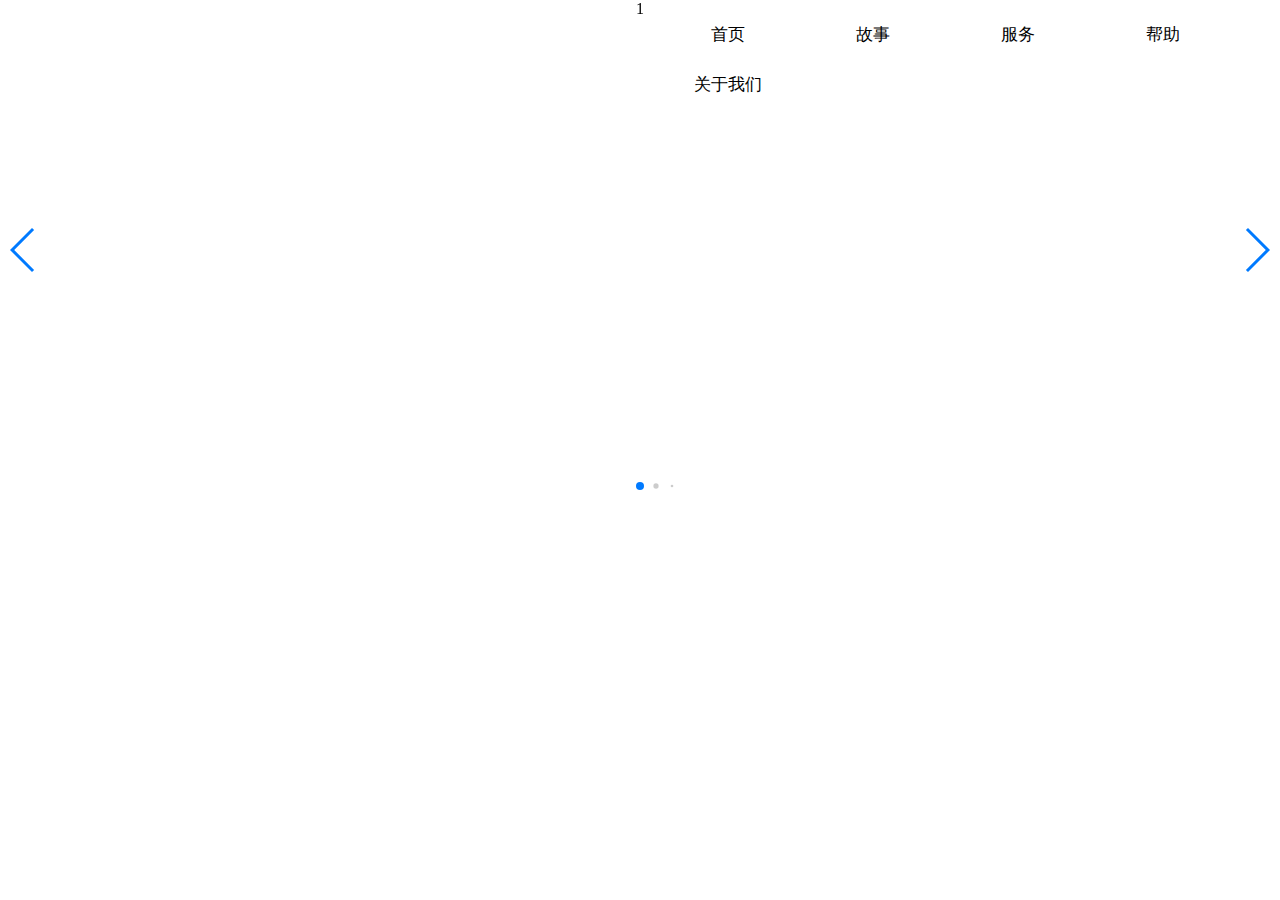
==== src/index.html @ b8aff645 "aaaaaa" ====
<!DOCTYPE html>
<html lang="en">
<head>
    <meta charset="UTF-8">
    <title>wang_website</title>
    <link rel="stylesheet" href="static/swiper/css/swiper.min.css">

    <link rel="icon" href="static/images/favicon.jpg">
    <link rel="stylesheet" href="static/css/style.css">
</head>
<body>
    <div id="head" class="head">
        <div class="swiper-container head-images">
            <div class="swiper-wrapper">
                <div class="swiper-slide">1</div><!-- <img src="static/images/head/1.jpg">-->
                <div class="swiper-slide">2</div>
                <div class="swiper-slide">3</div>
            </div>
            <div class="swiper-pagination swiper-pagination-bullets"></div>
            <div class="swiper-button-next" tabindex="0" role="button" aria-label="Next slide" aria-disabled="false"></div>
            <div class="swiper-button-prev" tabindex="0" role="button" aria-label="Previous slide" aria-disabled="false"></div>
        </div>
        <div class="nav">
            <ul>
                <li><i class="fa">&#xe616;</i>首页</li>
                <li><i class="fa">&#xe660;</i>故事</li>
                <li><i class="fa">&#xe624;</i>服务</li>
                <li><i class="fa">&#xe602;</i>帮助</li>
                <li><i class="fa">&#xe655;</i>关于我们</li>
            </ul>
        </div>
        <div class="info"></div>
    </div>
</body>
<script src="static/jquery-3.4.1.min.js"></script>
<script src="static/swiper/js/swiper.min.js"></script>
<script src="script/index.js"></script>
</html>
---- src/static/css/style.css ----
@font-face {
  font-family: 'fa';
  /* project id 1285444 */
  src: url('//at.alicdn.com/t/font_1285444_aw4x4y1u1s.eot');
  src: url('//at.alicdn.com/t/font_1285444_aw4x4y1u1s.eot?#iefix') format('embedded-opentype'), url('//at.alicdn.com/t/font_1285444_aw4x4y1u1s.woff2') format('woff2'), url('//at.alicdn.com/t/font_1285444_aw4x4y1u1s.woff') format('woff'), url('//at.alicdn.com/t/font_1285444_aw4x4y1u1s.ttf') format('truetype'), url('//at.alicdn.com/t/font_1285444_aw4x4y1u1s.svg#iconfont') format('svg');
}
.fa {
  font-family: fa;
  display: inline-block;
  width: 30px;
}
* {
  margin: 0;
  padding: 0;
}
#head {
  width: 100%;
  height: 500px;
  text-align: center;
  cursor: pointer;
}
#head .head-images {
  width: 100%;
  height: inherit;
}
#head .head-images img {
  width: 100%;
  height: inherit;
}
#head .nav {
  position: absolute;
  width: 50%;
  height: 55px;
  top: 10px;
  right: 0;
  background-color: white;
  line-height: 50px;
}
#head .nav ul {
  list-style: none;
  width: 100%;
}
#head .nav ul li {
  font-size: 17px;
  width: 145px;
  float: left;
}
#head .nav ul li:hover {
  font-size: 20px;
}
.box1 {
  width: 500px;
  height: 300px;
  border: 1px solid #ccc;
  margin: 100px auto;
  padding: 5px;
}
.box1 .head-inner {
  position: relative;
  width: 500px;
  height: 300px;
  overflow: hidden;
}
.box1 .head-inner ul {
  position: absolute;
  list-style: none;
  width: 1000%;
  left: 0;
  top: 0;
}
.box1 .head-inner ul li {
  float: left;
}
.box1 .head-inner ul li img {
  width: 500px;
  height: 300px;
}
.box1 .head-inner ol {
  position: absolute;
  height: 20px;
  right: 20px;
  bottom: 20px;
  text-align: center;
  padding: 5px;
}
.box1 .head-inner ol .current {
  background-color: red;
}
.box1 .head-inner ol li {
  display: inline-block;
  width: 20px;
  height: 20px;
  line-height: 20px;
  background-color: #fff;
  margin: 5px;
  cursor: pointer;
}
.box1 .head-inner .head-arr span {
  width: 50px;
  height: 50px;
  position: absolute;
  font-weight: bold;
  font-family: '黑体';
  font-size: 30px;
  top: 50%;
  left: 5px;
  background: #fff;
  margin-top: -20px;
  text-align: center;
  line-height: 50px;
  color: #000;
  opacity: 0.5;
}
.box1 .head-inner .head-arr .arr-left {
  right: 5px;
  left: auto;
}
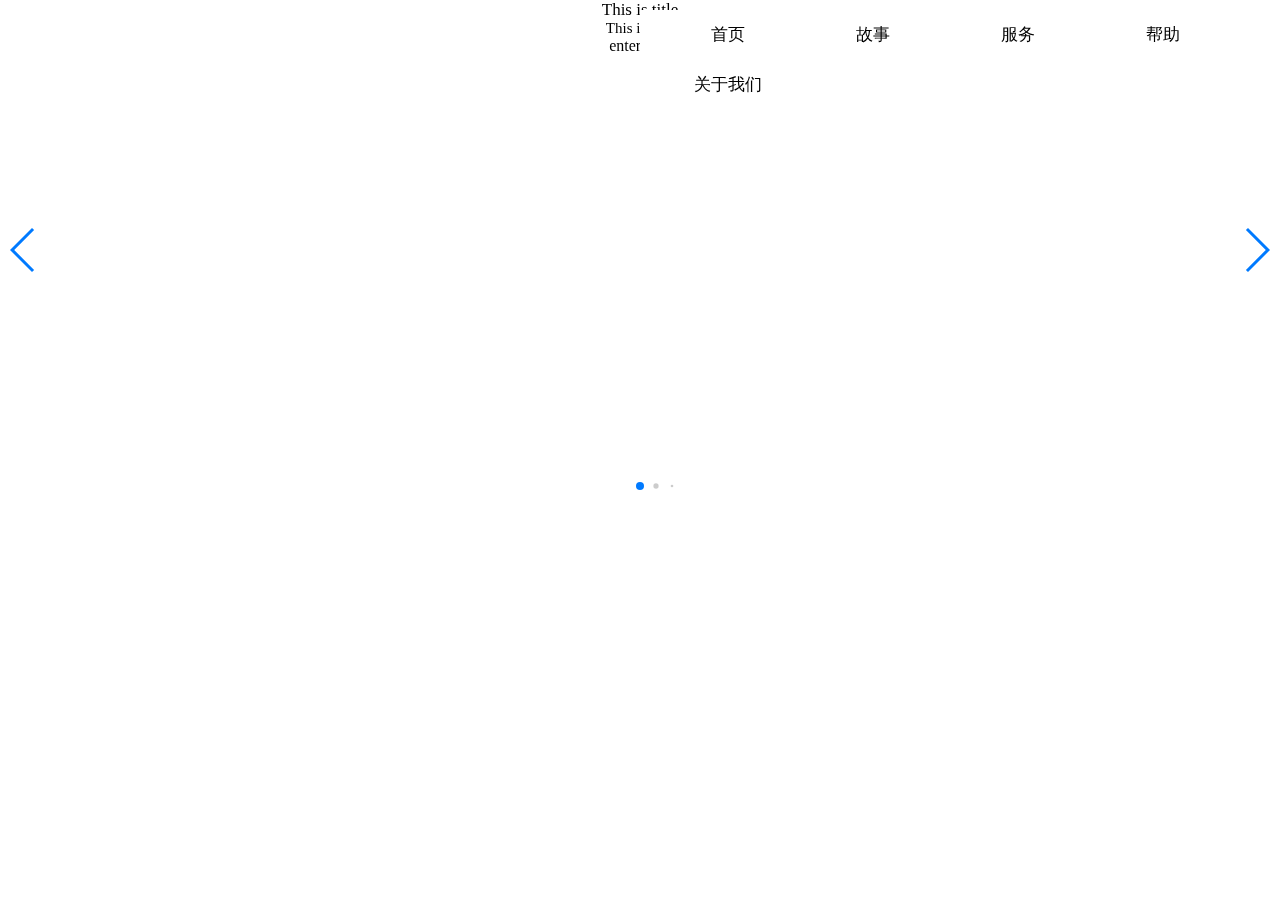
==== commit 98dfff36: "aaaaaa" ====
--- a/src/index.html
+++ b/src/index.html
@@ -12,7 +12,13 @@
     <div id="head" class="head">
         <div class="swiper-container head-images">
             <div class="swiper-wrapper">
-                <div class="swiper-slide">1</div><!-- <img src="static/images/head/1.jpg">-->
+                <div class="swiper-slide">
+                    <div class="img-info">
+                        <div class="title">This is title</div>
+                        <div class="info">This is info</div>
+                        <div class="button">enter info</div>
+                    </div>
+                </div><!-- <img src="static/images/head/1.jpg">-->
                 <div class="swiper-slide">2</div>
                 <div class="swiper-slide">3</div>
             </div>
@@ -22,14 +28,13 @@
         </div>
         <div class="nav">
             <ul>
-                <li><i class="fa">&#xe616;</i>首页</li>
-                <li><i class="fa">&#xe660;</i>故事</li>
-                <li><i class="fa">&#xe624;</i>服务</li>
-                <li><i class="fa">&#xe602;</i>帮助</li>
-                <li><i class="fa">&#xe655;</i>关于我们</li>
+                <li><i class="fa">&#xe616;</i><a href="index.html">首页</a></li>
+                <li><i class="fa">&#xe660;</i><a href="index.html">故事</a></li>
+                <li><i class="fa">&#xe624;</i><a href="index.html">服务</a></li>
+                <li><i class="fa">&#xe602;</i><a href="index.html">帮助</a></li>
+                <li><i class="fa">&#xe655;</i><a href="index.html">关于我们</a></li>
             </ul>
         </div>
-        <div class="info"></div>
     </div>
 </body>
 <script src="static/jquery-3.4.1.min.js"></script>
--- a/src/static/css/style.css
+++ b/src/static/css/style.css
@@ -13,6 +13,14 @@
   margin: 0;
   padding: 0;
 }
+@keyframes nav-hover {
+  from {
+    font-size: 17px;
+  }
+  to {
+    font-size: 20px;
+  }
+}
 #head {
   width: 100%;
   height: 500px;
@@ -22,10 +30,17 @@
 #head .head-images {
   width: 100%;
   height: inherit;
+  z-index: 1;
 }
 #head .head-images img {
   width: 100%;
   height: inherit;
+}
+#head .head-images .img-info .title {
+  font-size: 17px;
+}
+#head .head-images .img-info .info {
+  font-size: 15px;
 }
 #head .nav {
   position: absolute;
@@ -35,6 +50,7 @@
   right: 0;
   background-color: white;
   line-height: 50px;
+  z-index: 2;
 }
 #head .nav ul {
   list-style: none;
@@ -47,6 +63,11 @@
 }
 #head .nav ul li:hover {
   font-size: 20px;
+  animation: nav-hover 100ms linear;
+}
+#head .nav ul li a {
+  text-decoration: none;
+  color: black;
 }
 .box1 {
   width: 500px;
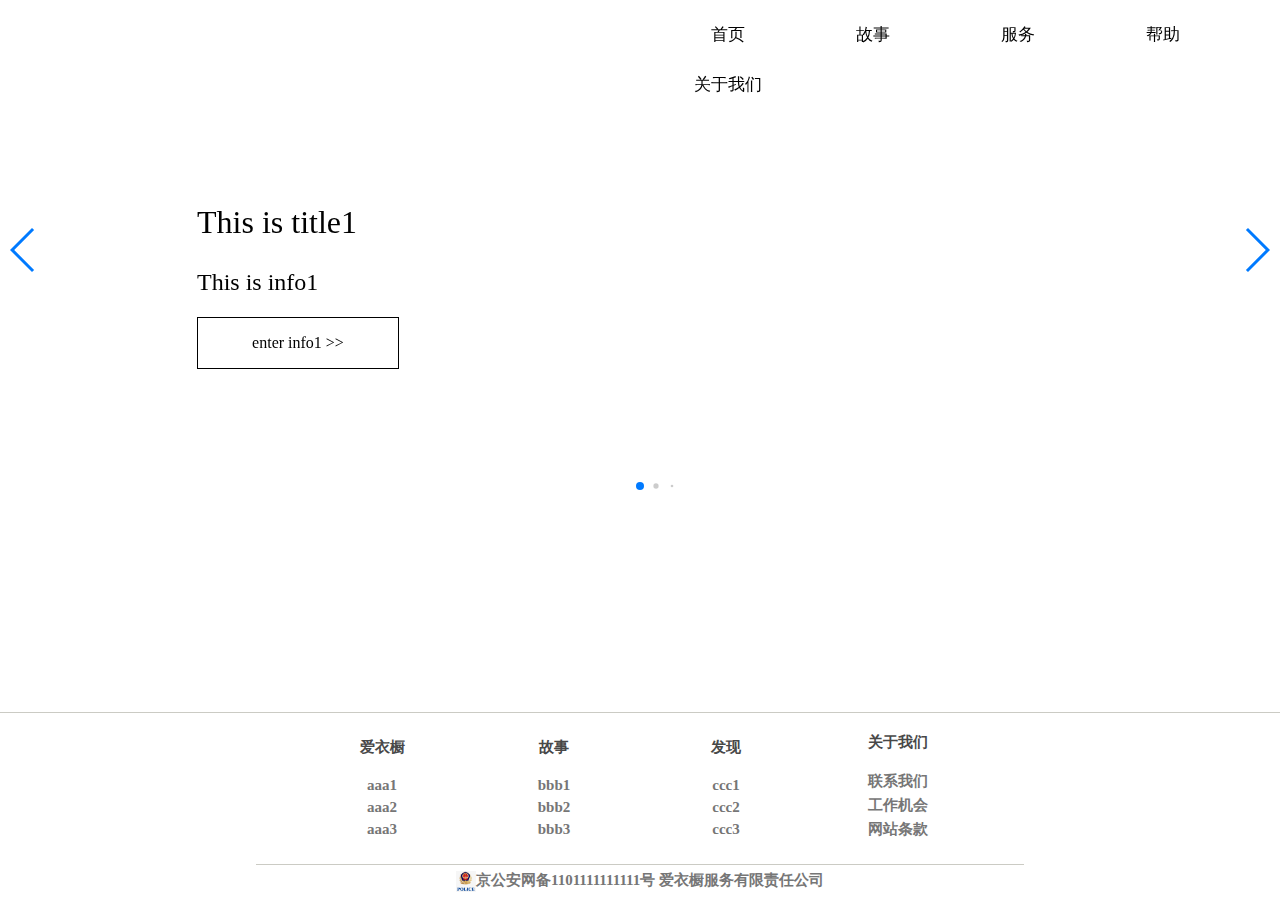
==== commit 3f1fc5fd: "aaaaaa" ====
--- a/src/index.html
+++ b/src/index.html
@@ -14,13 +14,31 @@
             <div class="swiper-wrapper">
                 <div class="swiper-slide">
                     <div class="img-info">
-                        <div class="title">This is title</div>
-                        <div class="info">This is info</div>
-                        <div class="button">enter info</div>
+                        <div class="title">This is title1</div>
+                        <div class="info">This is info1</div>
+                        <div class="button">
+                            <span>enter info1 >></span>
+                        </div>
                     </div>
                 </div><!-- <img src="static/images/head/1.jpg">-->
-                <div class="swiper-slide">2</div>
-                <div class="swiper-slide">3</div>
+                <div class="swiper-slide">
+                    <div class="img-info">
+                        <div class="title">This is title2</div>
+                        <div class="info">This is info2</div>
+                        <div class="button">
+                            <span>enter info2 >></span>
+                        </div>
+                    </div>
+                </div>
+                <div class="swiper-slide">
+                    <div class="img-info">
+                        <div class="title">This is title3</div>
+                        <div class="info">This is info3</div>
+                        <div class="button">
+                            <span>enter info3 >></span>
+                        </div>
+                    </div>
+                </div>
             </div>
             <div class="swiper-pagination swiper-pagination-bullets"></div>
             <div class="swiper-button-next" tabindex="0" role="button" aria-label="Next slide" aria-disabled="false"></div>
@@ -36,6 +54,48 @@
             </ul>
         </div>
     </div>
+    <div id="middle">
+
+    </div>
+    <div id="bottom">
+        <div class="context">
+            <div class="strip">
+                <span>爱衣橱</span>
+                <ul>
+                    <li>aaa1</li>
+                    <li>aaa2</li>
+                    <li>aaa3</li>
+                </ul>
+            </div>
+            <div class="strip">
+                <span>故事</span>
+                <ul>
+                    <li>bbb1</li>
+                    <li>bbb2</li>
+                    <li>bbb3</li>
+                </ul>
+            </div>
+            <div class="strip">
+                <span>发现</span>
+                <ul>
+                    <li>ccc1</li>
+                    <li>ccc2</li>
+                    <li>ccc3</li>
+                </ul>
+            </div>
+            <div class="strip">
+                <span>关于我们</span>
+                <ul>
+                    <li>联系我们</li>
+                    <li>工作机会</li>
+                    <li>网站条款</li>
+                </ul>
+            </div>
+        </div>
+        <div class="base">
+            <img src="static/images/head/timg.jpg"><span>京公安网备1101111111111号 爱衣橱服务有限责任公司</span>
+        </div>
+    </div>
 </body>
 <script src="static/jquery-3.4.1.min.js"></script>
 <script src="static/swiper/js/swiper.min.js"></script>
--- a/src/static/css/style.css
+++ b/src/static/css/style.css
@@ -36,11 +36,28 @@
   width: 100%;
   height: inherit;
 }
+#head .head-images .img-info {
+  z-index: 1;
+  width: 500px;
+  margin-top: 15%;
+  margin-left: 15%;
+  text-align: left;
+  line-height: 50px;
+}
 #head .head-images .img-info .title {
-  font-size: 17px;
+  padding: 5px;
+  font-size: xx-large;
 }
 #head .head-images .img-info .info {
-  font-size: 15px;
+  padding: 5px;
+  font-size: x-large;
+}
+#head .head-images .img-info .button {
+  margin: 5px;
+  width: 200px;
+  height: 50px;
+  border: 1px solid;
+  text-align: center;
 }
 #head .nav {
   position: absolute;
@@ -68,6 +85,49 @@
 #head .nav ul li a {
   text-decoration: none;
   color: black;
+}
+#bottom {
+  width: 100%;
+  position: absolute;
+  bottom: 0;
+  border-top: 1px solid #cbcbc4;
+  text-align: center;
+}
+#bottom .context .strip {
+  display: inline-block;
+  width: 10%;
+  margin: 20px;
+}
+#bottom .context .strip span {
+  color: #484848 !important;
+  font-size: 15px;
+  font-weight: bold;
+}
+#bottom .context .strip ul {
+  margin-top: 20px;
+}
+#bottom .context .strip ul li {
+  margin: 5px;
+  list-style: none;
+  color: #767676 !important;
+  font-size: 15px;
+  font-weight: bold;
+}
+#bottom .base {
+  width: 60%;
+  height: 35px;
+  border-top: 1px solid #cbcbc4;
+  margin-left: 20%;
+}
+#bottom .base img {
+  width: 20px;
+}
+#bottom .base span {
+  line-height: 30px;
+  vertical-align: text-bottom;
+  color: #767676 !important;
+  font-size: 15px;
+  font-weight: bold;
 }
 .box1 {
   width: 500px;
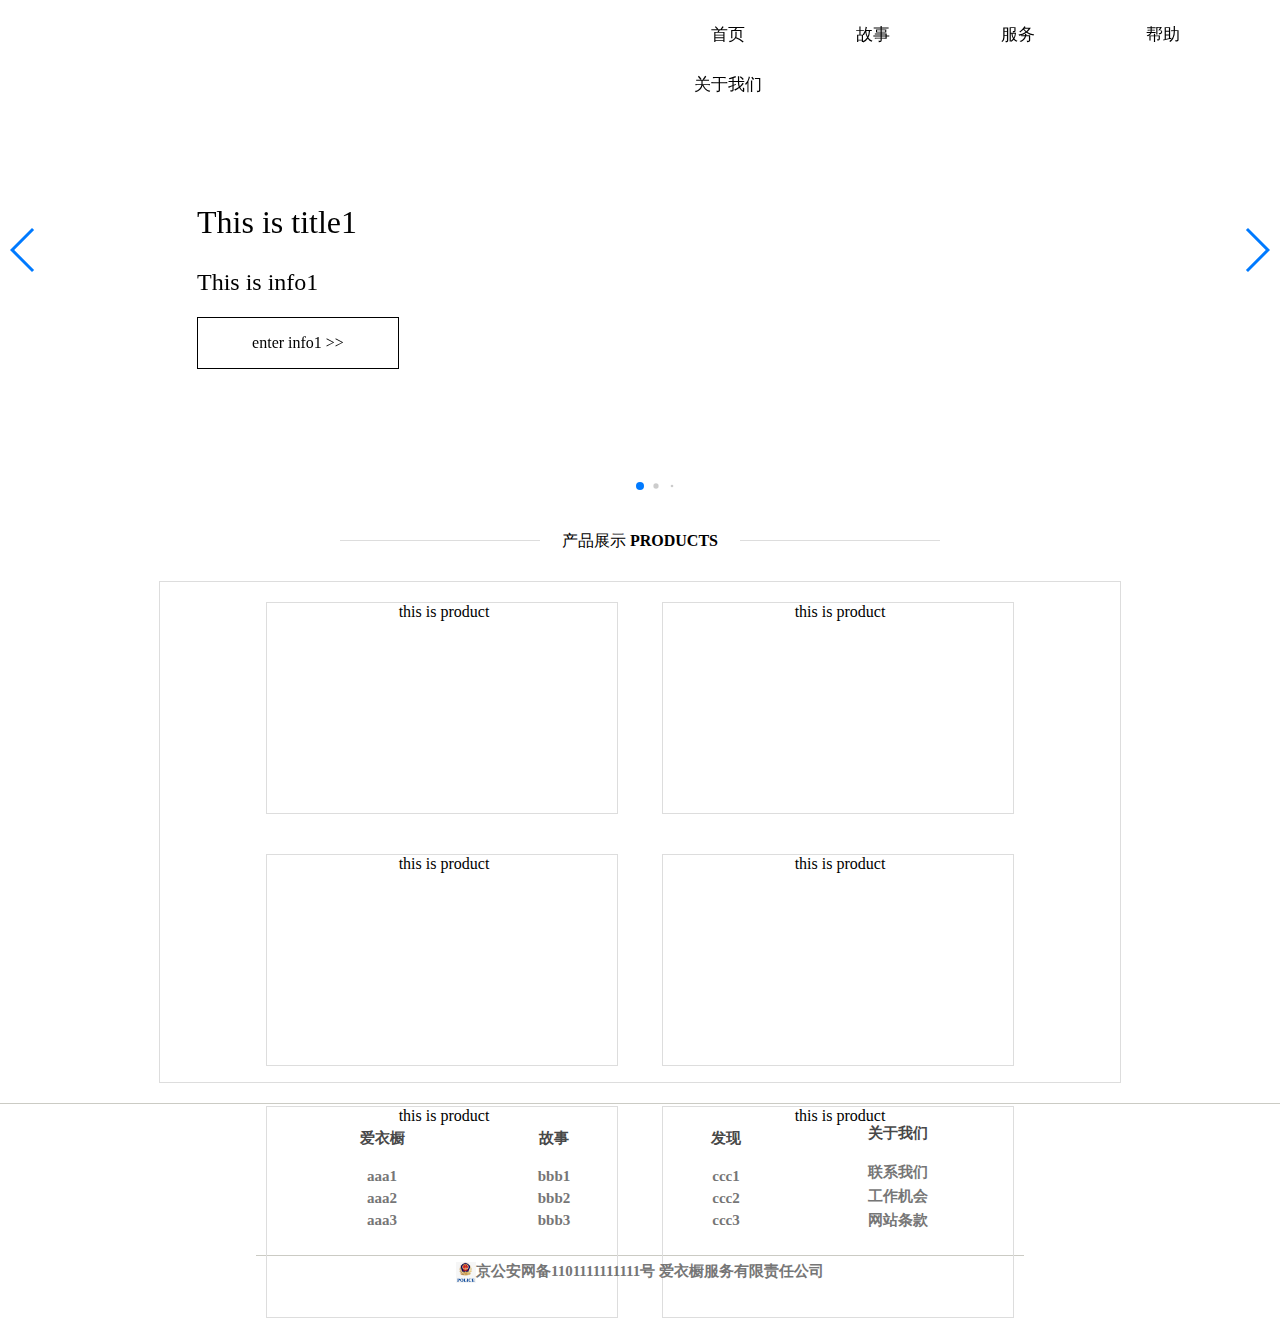
==== commit cab16598: "aaaaaa" ====
--- a/src/index.html
+++ b/src/index.html
@@ -55,7 +55,35 @@
         </div>
     </div>
     <div id="middle">
-
+        <div class="title">
+            <span>产品展示 <b>PRODUCTS</b></span>
+        </div>
+        <div class="products">
+            <div class="product">
+                <img src="">
+                <span>this is product</span>
+            </div>
+            <div class="product">
+                <img src="">
+                <span>this is product</span>
+            </div>
+            <div class="product">
+                <img src="">
+                <span>this is product</span>
+            </div>
+            <div class="product">
+                <img src="">
+                <span>this is product</span>
+            </div>
+            <div class="product">
+                <img src="">
+                <span>this is product</span>
+            </div>
+            <div class="product">
+                <img src="">
+                <span>this is product</span>
+            </div>
+        </div>
     </div>
     <div id="bottom">
         <div class="context">
--- a/src/static/css/style.css
+++ b/src/static/css/style.css
@@ -86,9 +86,34 @@
   text-decoration: none;
   color: black;
 }
+#middle {
+  text-align: center;
+  margin-top: 20px;
+}
+#middle .title span {
+  display: inline-block;
+  border-left: 200px solid #dddddd;
+  border-right: 200px solid #dddddd;
+  line-height: 1px;
+  text-align: center;
+  width: 200px;
+  margin: 20px 0;
+}
+#middle .products {
+  width: 75%;
+  border: 1px solid #ddd;
+  height: 500px;
+  margin: 20px auto;
+}
+#middle .products .product {
+  display: inline-block;
+  width: 350px;
+  height: 210px;
+  border: 1px solid #ddd;
+  margin: 20px 20px;
+}
 #bottom {
   width: 100%;
-  position: absolute;
   bottom: 0;
   border-top: 1px solid #cbcbc4;
   text-align: center;
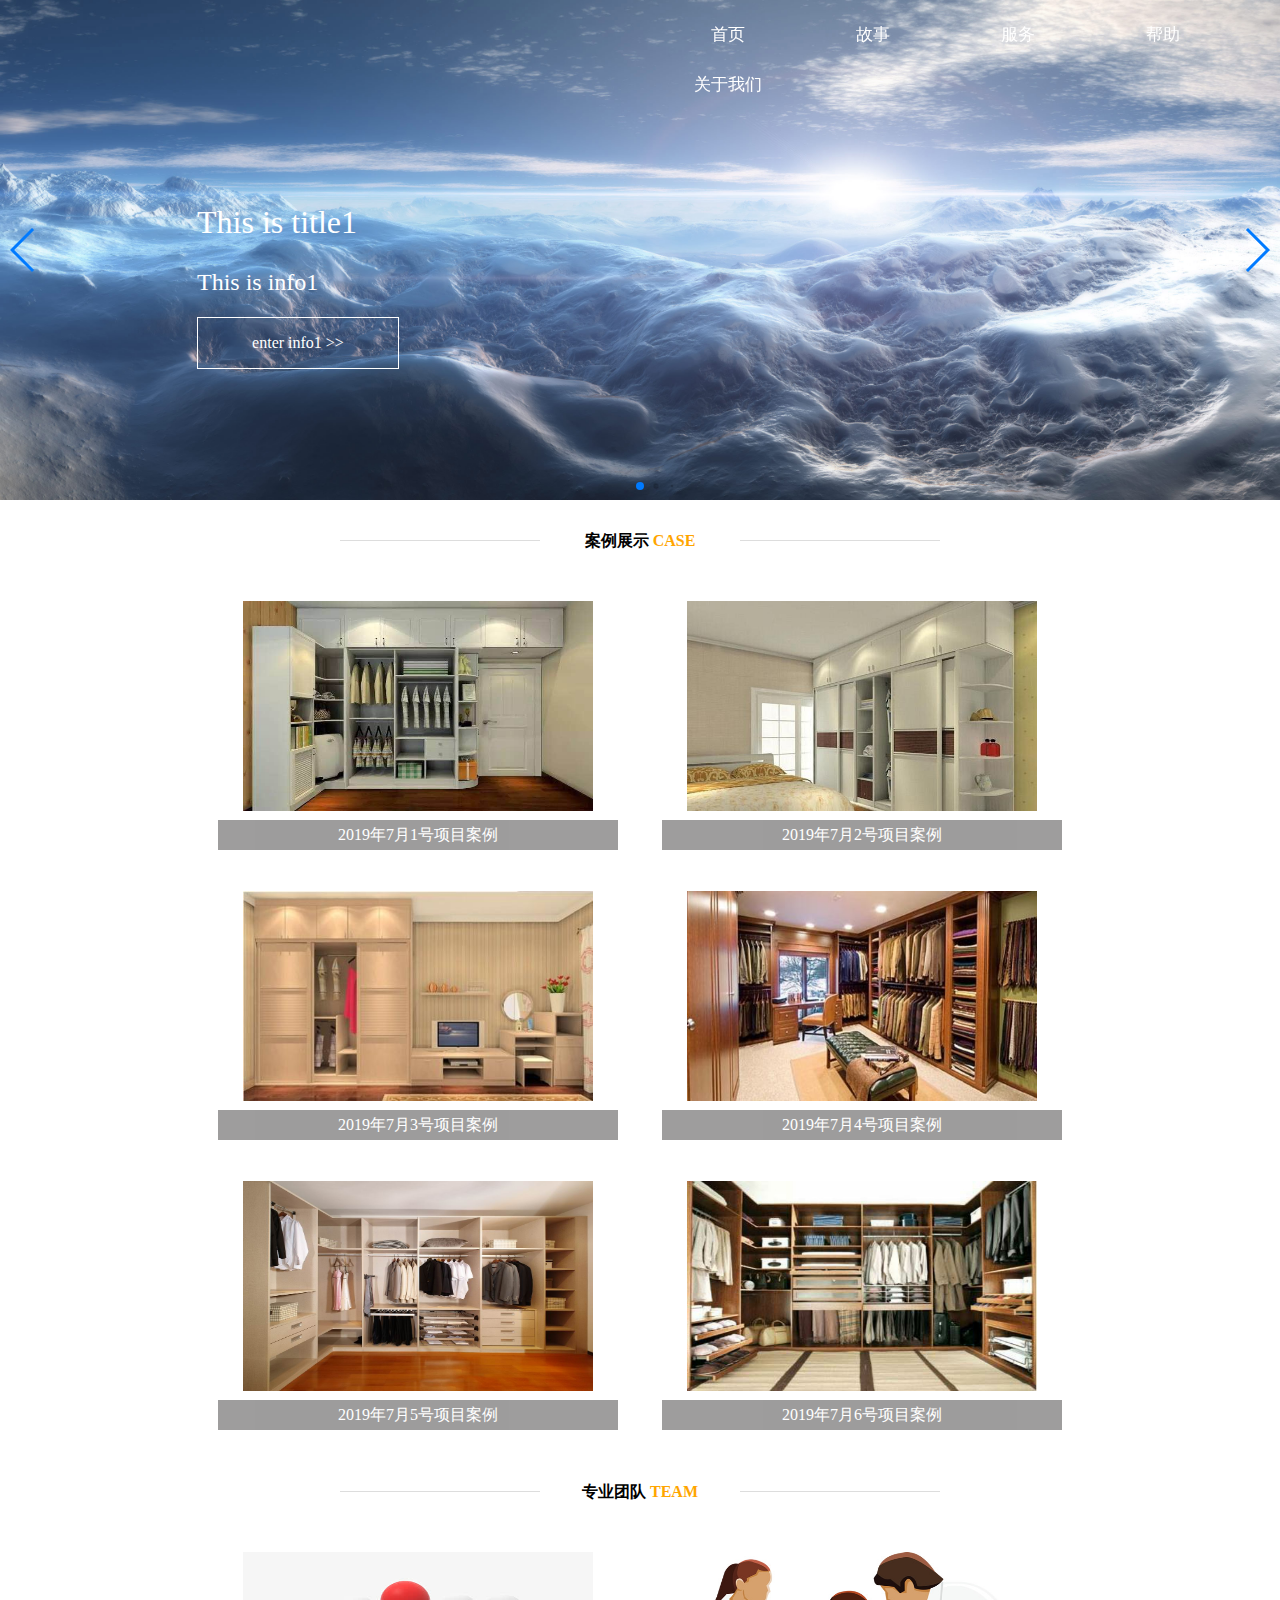
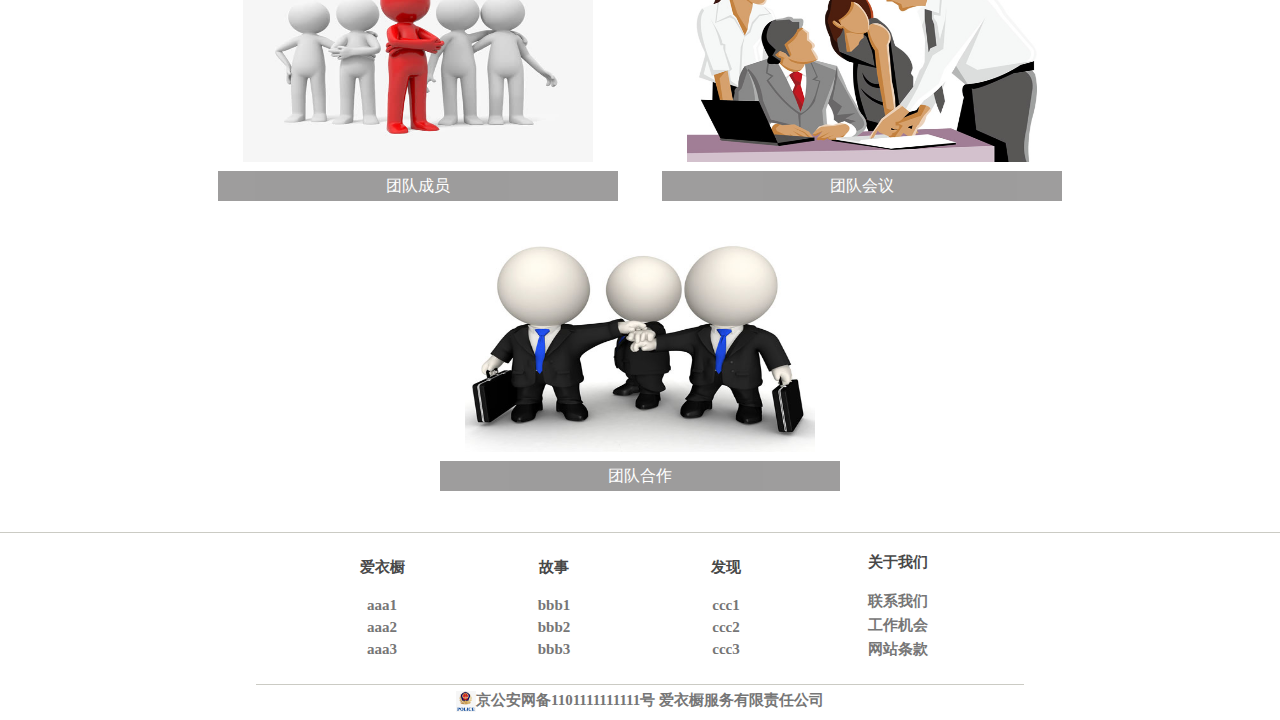
==== commit c103a8c0: "aaaaaa" ====
--- a/src/index.html
+++ b/src/index.html
@@ -13,6 +13,7 @@
         <div class="swiper-container head-images">
             <div class="swiper-wrapper">
                 <div class="swiper-slide">
+                    <img src="static/images/head/1.jpg">
                     <div class="img-info">
                         <div class="title">This is title1</div>
                         <div class="info">This is info1</div>
@@ -22,6 +23,7 @@
                     </div>
                 </div><!-- <img src="static/images/head/1.jpg">-->
                 <div class="swiper-slide">
+                    <img src="static/images/head/2.jpg">
                     <div class="img-info">
                         <div class="title">This is title2</div>
                         <div class="info">This is info2</div>
@@ -31,6 +33,7 @@
                     </div>
                 </div>
                 <div class="swiper-slide">
+                    <img src="static/images/head/3.jpg">
                     <div class="img-info">
                         <div class="title">This is title3</div>
                         <div class="info">This is info3</div>
@@ -56,32 +59,49 @@
     </div>
     <div id="middle">
         <div class="title">
-            <span>产品展示 <b>PRODUCTS</b></span>
+            <span>案例展示 <b>CASE</b></span>
         </div>
         <div class="products">
             <div class="product">
-                <img src="">
-                <span>this is product</span>
-            </div>
-            <div class="product">
-                <img src="">
-                <span>this is product</span>
-            </div>
-            <div class="product">
-                <img src="">
-                <span>this is product</span>
-            </div>
-            <div class="product">
-                <img src="">
-                <span>this is product</span>
-            </div>
-            <div class="product">
-                <img src="">
-                <span>this is product</span>
-            </div>
-            <div class="product">
-                <img src="">
-                <span>this is product</span>
+                <img src="./static/images/products/20190701.jpg">
+                <span>2019年7月1号项目案例</span>
+            </div>
+            <div class="product">
+                <img src="./static/images/products/20190702.jpg">
+                <span>2019年7月2号项目案例</span>
+            </div>
+            <div class="product">
+                <img src="./static/images/products/20190703.jpg">
+                <span>2019年7月3号项目案例</span>
+            </div>
+            <div class="product">
+                <img src="./static/images/products/20190704.jpg">
+                <span>2019年7月4号项目案例</span>
+            </div>
+            <div class="product">
+                <img src="./static/images/products/20190705.jpg">
+                <span>2019年7月5号项目案例</span>
+            </div>
+            <div class="product">
+                <img src="./static/images/products/20190706.jpg">
+                <span>2019年7月6号项目案例</span>
+            </div>
+        </div>
+        <div class="title">
+            <span>专业团队 <b>TEAM</b></span>
+        </div>
+        <div class="products">
+            <div class="product">
+                <img src="./static/images/team/1.jpg">
+                <span>团队成员</span>
+            </div>
+            <div class="product">
+                <img src="./static/images/team/2.jpg">
+                <span>团队会议</span>
+            </div>
+            <div class="product">
+                <img src="./static/images/team/3.jpg">
+                <span>团队合作</span>
             </div>
         </div>
     </div>
@@ -114,14 +134,100 @@
             <div class="strip">
                 <span>关于我们</span>
                 <ul>
-                    <li>联系我们</li>
-                    <li>工作机会</li>
-                    <li>网站条款</li>
+                    <li><a href="javascript: void(0)" id="relation">联系我们</a></li>
+                    <li><a href="javascript: void(0)" id="work">工作机会</a></li>
+                    <li><a href="javascript: void(0)" id="">网站条款</a></li>
                 </ul>
             </div>
         </div>
         <div class="base">
             <img src="static/images/head/timg.jpg"><span>京公安网备1101111111111号 爱衣橱服务有限责任公司</span>
+        </div>
+    </div>
+    <div class="relation" id="relation-frame">
+        <div class="top">
+            联系我们
+            <span class="fa">&#xe641;</span>
+        </div>
+        <div class="context">
+            <div class="vertical">
+                <div class="fa icon">&#xe625;</div>
+                <div class="font">地址<br/>
+                    <span>北京市，朝阳区</span><br/>
+                    <span>什么什么街道</span><br/>
+                    <span>什么什么的楼666</span>
+                </div>
+            </div>
+            <div class="vertical">
+                <div class="fa icon">&#xe6af;</div>
+                <div class="font">邮箱<br/>
+                    <span>HR:2544675996@qq.com</span><br/>
+                    <span>CEO:2544675996@qq.com</span><br/>
+                    <span>ORDER:2544675996@qq.com</span>
+                </div>
+            </div>
+            <div class="vertical">
+                <div class="fa icon">&#xe668;</div>
+                <div class="font">电话<br/>
+                    <span>HR:13269619408</span><br/>
+                    <span>CEO:13269619408</span><br/>
+                    <span>ORDER:13269619408</span>
+                </div>
+            </div>
+            <div class="vertical">
+                <div class="fa icon">&#xe63a;</div>
+                <div class="font">时间<br/>
+                    <span>HR:9:00--18:00</span><br/>
+                    <span>CEO:6:00--23:00</span><br/>
+                    <span>ORDER:6:00--23:00</span>
+                </div>
+            </div>
+        </div>
+        <div class="bottom">
+            <span>欢迎联系我们！</span>
+        </div>
+    </div>
+    <div class="relation">
+        <div class="top">
+            工作机会
+            <span class="fa">&#xe641;</span>
+        </div>
+        <div class="context">
+            <div class="vertical">
+                <div class="fa icon">&#xe625;</div>
+                <div class="font">地址<br/>
+                    <span>北京市，朝阳区</span><br/>
+                    <span>什么什么街道</span><br/>
+                    <span>什么什么的楼666</span>
+                </div>
+            </div>
+            <div class="vertical">
+                <div class="fa icon">&#xe6af;</div>
+                <div class="font">邮箱<br/>
+                    <span>HR:2544675996@qq.com</span><br/>
+                    <span>CEO:2544675996@qq.com</span><br/>
+                    <span>ORDER:2544675996@qq.com</span>
+                </div>
+            </div>
+            <div class="vertical">
+                <div class="fa icon">&#xe668;</div>
+                <div class="font">电话<br/>
+                    <span>HR:13269619408</span><br/>
+                    <span>CEO:13269619408</span><br/>
+                    <span>ORDER:13269619408</span>
+                </div>
+            </div>
+            <div class="vertical">
+                <div class="fa icon">&#xe63a;</div>
+                <div class="font">时间<br/>
+                    <span>HR:9:00--18:00</span><br/>
+                    <span>CEO:6:00--23:00</span><br/>
+                    <span>ORDER:6:00--23:00</span>
+                </div>
+            </div>
+        </div>
+        <div class="bottom">
+            <span>欢迎联系我们！</span>
         </div>
     </div>
 </body>
--- a/src/static/css/style.css
+++ b/src/static/css/style.css
@@ -1,8 +1,8 @@
 @font-face {
   font-family: 'fa';
   /* project id 1285444 */
-  src: url('//at.alicdn.com/t/font_1285444_aw4x4y1u1s.eot');
-  src: url('//at.alicdn.com/t/font_1285444_aw4x4y1u1s.eot?#iefix') format('embedded-opentype'), url('//at.alicdn.com/t/font_1285444_aw4x4y1u1s.woff2') format('woff2'), url('//at.alicdn.com/t/font_1285444_aw4x4y1u1s.woff') format('woff'), url('//at.alicdn.com/t/font_1285444_aw4x4y1u1s.ttf') format('truetype'), url('//at.alicdn.com/t/font_1285444_aw4x4y1u1s.svg#iconfont') format('svg');
+  src: url('//at.alicdn.com/t/font_1285444_5qq7zfahhbc.eot');
+  src: url('//at.alicdn.com/t/font_1285444_5qq7zfahhbc.eot?#iefix') format('embedded-opentype'), url('//at.alicdn.com/t/font_1285444_5qq7zfahhbc.woff2') format('woff2'), url('//at.alicdn.com/t/font_1285444_5qq7zfahhbc.woff') format('woff'), url('//at.alicdn.com/t/font_1285444_5qq7zfahhbc.ttf') format('truetype'), url('//at.alicdn.com/t/font_1285444_5qq7zfahhbc.svg#iconfont') format('svg');
 }
 .fa {
   font-family: fa;
@@ -21,6 +21,20 @@
     font-size: 20px;
   }
 }
+@keyframes zoomAnimation {
+  0% {
+    text-shadow: 0 0 0 white;
+    transform: scale(1);
+  }
+  30% {
+    text-shadow: 0 0 5px white;
+    transform: scale(1.1);
+  }
+  100% {
+    text-shadow: 0 0 0 white;
+    transform: scale(1);
+  }
+}
 #head {
   width: 100%;
   height: 500px;
@@ -37,6 +51,9 @@
   height: inherit;
 }
 #head .head-images .img-info {
+  position: absolute;
+  top: 0;
+  color: white;
   z-index: 1;
   width: 500px;
   margin-top: 15%;
@@ -68,6 +85,8 @@
   background-color: white;
   line-height: 50px;
   z-index: 2;
+  background-color: rgba(0, 0, 0, 0);
+  color: white;
 }
 #head .nav ul {
   list-style: none;
@@ -84,7 +103,7 @@
 }
 #head .nav ul li a {
   text-decoration: none;
-  color: black;
+  color: white;
 }
 #middle {
   text-align: center;
@@ -98,19 +117,35 @@
   text-align: center;
   width: 200px;
   margin: 20px 0;
+  font-weight: bold;
+}
+#middle .title b {
+  color: orange;
 }
 #middle .products {
   width: 75%;
-  border: 1px solid #ddd;
-  height: 500px;
   margin: 20px auto;
 }
 #middle .products .product {
-  display: inline-block;
+  position: relative;
+  display: inline-block;
+  width: 400px;
+  height: 250px;
+  margin: 20px 20px;
+}
+#middle .products .product img {
   width: 350px;
   height: 210px;
-  border: 1px solid #ddd;
-  margin: 20px 20px;
+}
+#middle .products .product span {
+  position: absolute;
+  background-color: #3e3c3c;
+  opacity: 0.5;
+  bottom: 1px;
+  left: 0;
+  width: 100%;
+  line-height: 30px;
+  color: white;
 }
 #bottom {
   width: 100%;
@@ -138,6 +173,10 @@
   font-size: 15px;
   font-weight: bold;
 }
+#bottom .context .strip ul li a {
+  color: #767676 !important;
+  text-decoration: none;
+}
 #bottom .base {
   width: 60%;
   height: 35px;
@@ -153,6 +192,85 @@
   color: #767676 !important;
   font-size: 15px;
   font-weight: bold;
+}
+.relation {
+  display: none;
+  position: fixed;
+  margin: auto;
+  border: 1px solid #A5A5A5;
+  width: 50%;
+  top: 15%;
+  left: 0;
+  right: 0;
+  background-color: white;
+  border-radius: 10px;
+  box-shadow: 0 0 15px gray;
+}
+.relation .top {
+  border-bottom: 1px solid #A5A5A5;
+  border-top-right-radius: 8px;
+  border-top-left-radius: 8px;
+  line-height: 35px;
+  padding-left: 20px;
+  color: white;
+  text-align: center;
+  letter-spacing: 5px;
+  font-weight: bold;
+  background-color: #45a3ad;
+}
+.relation .top span {
+  right: 5px;
+  position: absolute;
+  font-size: 25px;
+  color: white;
+  border-radius: 10px;
+  cursor: pointer;
+}
+.relation .top span:hover {
+  animation-name: zoomAnimation;
+  animation-duration: 1s;
+  animation-iteration-count: infinite;
+}
+.relation .context {
+  text-align: center;
+}
+.relation .context .vertical {
+  display: inline-block;
+  margin: 25px;
+  text-align: center;
+}
+.relation .context .vertical .icon {
+  width: 50px;
+  height: 50px;
+  border-radius: 50%;
+  text-align: center;
+  line-height: 50px;
+  background-color: rgba(0, 0, 0, 0.1);
+  color: #5c9ade;
+  font-size: 20px;
+}
+.relation .context .vertical .font {
+  margin: 15px 0;
+  color: #7b7575;
+  font-weight: bold;
+  font-size: 17px;
+}
+.relation .context .vertical .font span {
+  display: inline-block;
+  font-size: 12px;
+  color: #7b7575;
+  margin: 10px 0;
+}
+.relation .bottom {
+  text-align: center;
+  line-height: 100px;
+  letter-spacing: 18px;
+  font-size: 18px;
+  font-weight: bold;
+  color: white;
+  background-color: #312f2f;
+  border-bottom-right-radius: 8px;
+  border-bottom-left-radius: 8px;
 }
 .box1 {
   width: 500px;
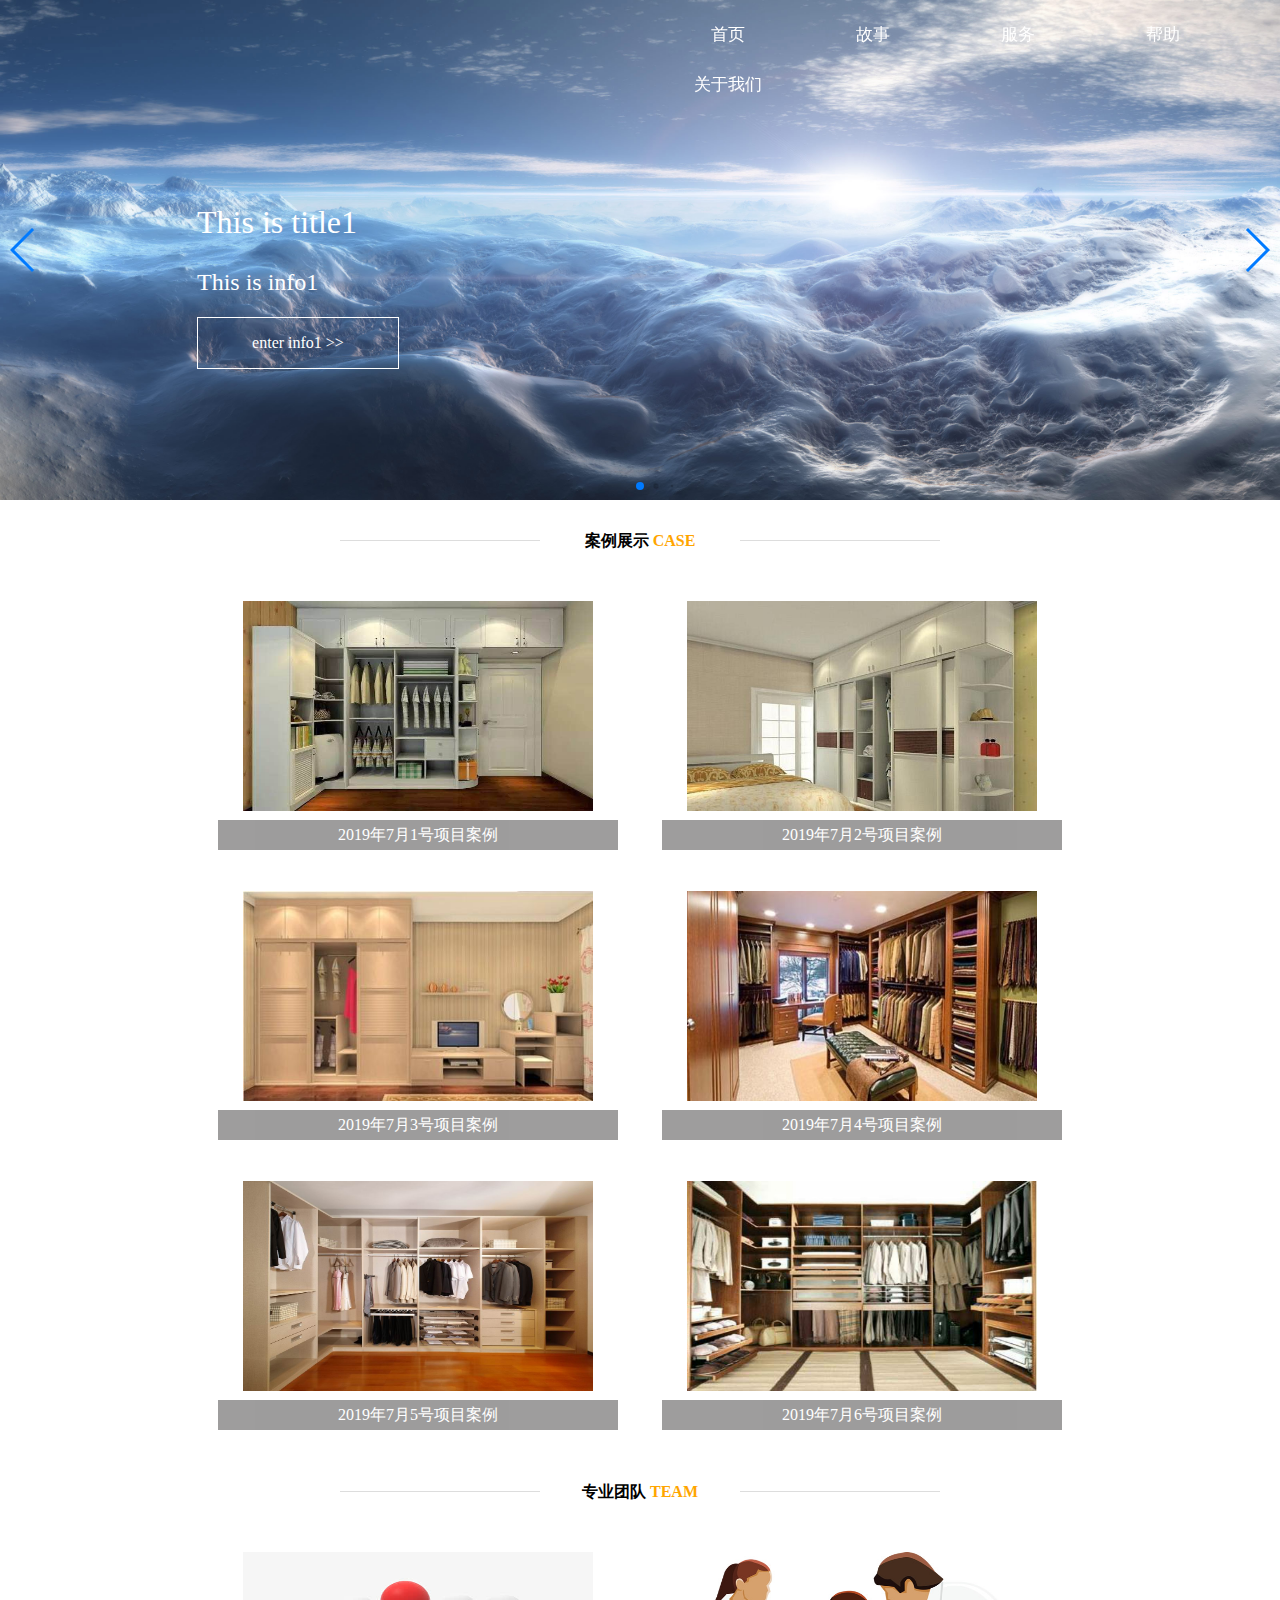
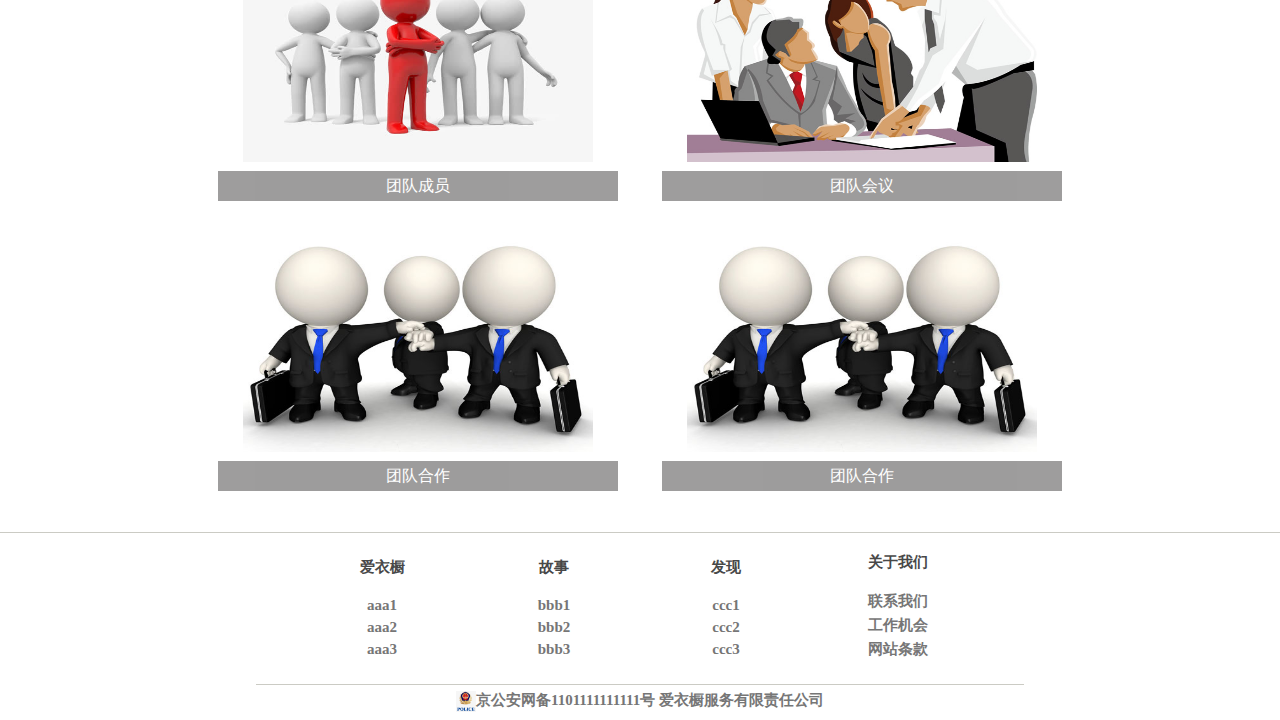
==== commit c90b268f: "aaaaaa" ====
--- a/src/index.html
+++ b/src/index.html
@@ -103,6 +103,10 @@
                 <img src="./static/images/team/3.jpg">
                 <span>团队合作</span>
             </div>
+            <div class="product">
+                <img src="./static/images/team/3.jpg">
+                <span>团队合作</span>
+            </div>
         </div>
     </div>
     <div id="bottom">
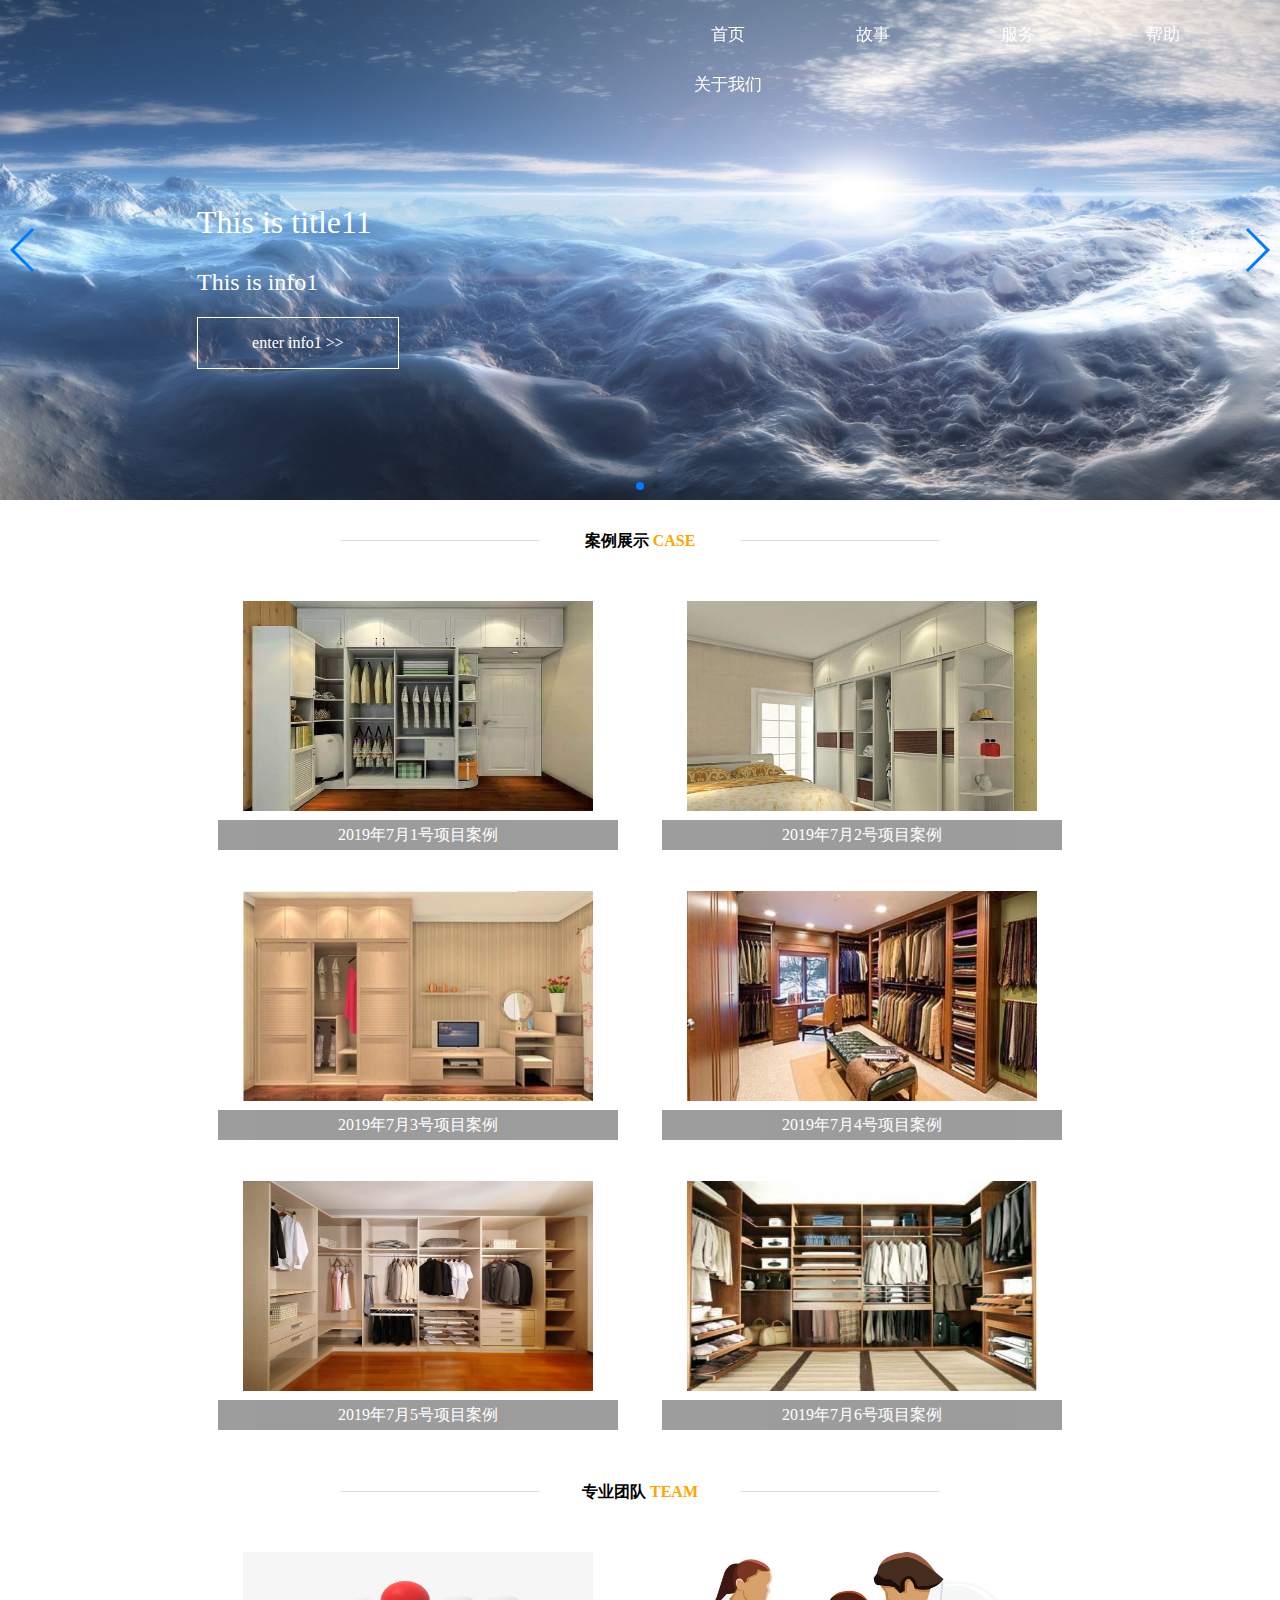
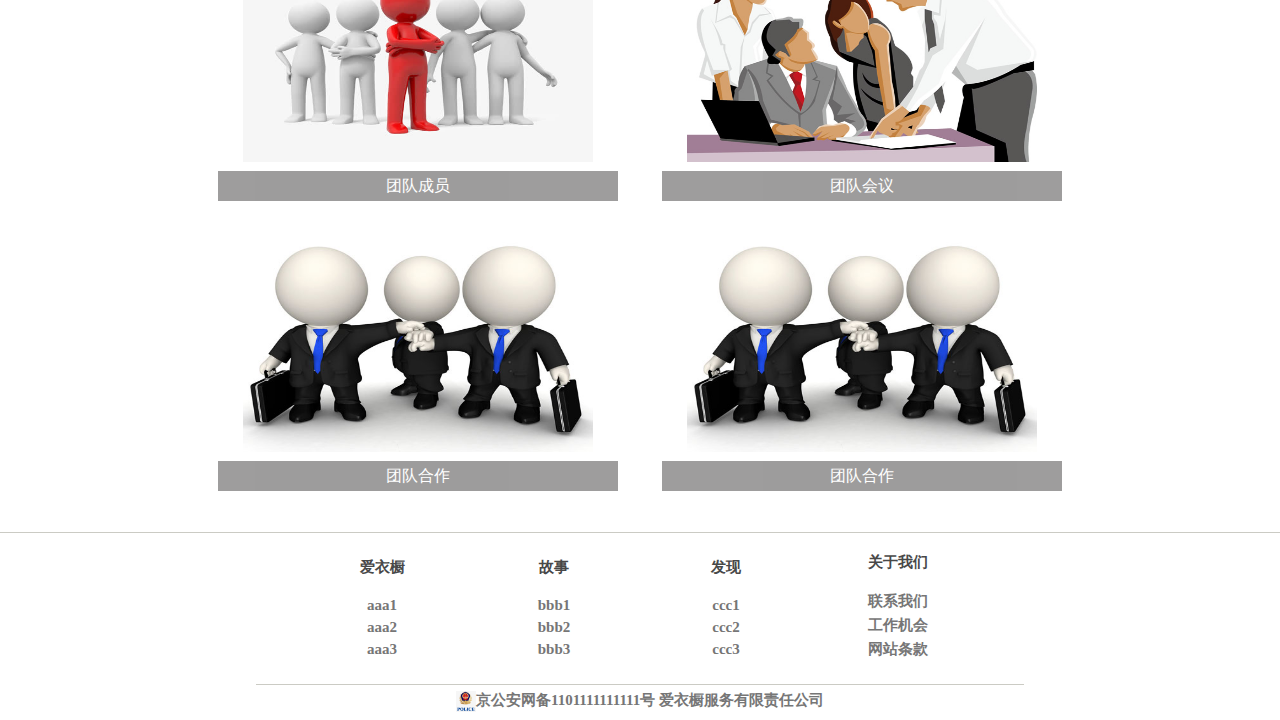
==== commit 972ab134: "test" ====
--- a/src/index.html
+++ b/src/index.html
@@ -15,12 +15,12 @@
                 <div class="swiper-slide">
                     <img src="static/images/head/1.jpg">
                     <div class="img-info">
-                        <div class="title">This is title1</div>
-                        <div class="info">This is info1</div>
-                        <div class="button">
-                            <span>enter info1 >></span>
-                        </div>
+                    <div class="title">This is title11</div>
+                    <div class="info">This is info1</div>
+                    <div class="button">
+                        <span>enter info1 >></span>
                     </div>
+                </div>
                 </div><!-- <img src="static/images/head/1.jpg">-->
                 <div class="swiper-slide">
                     <img src="static/images/head/2.jpg">
